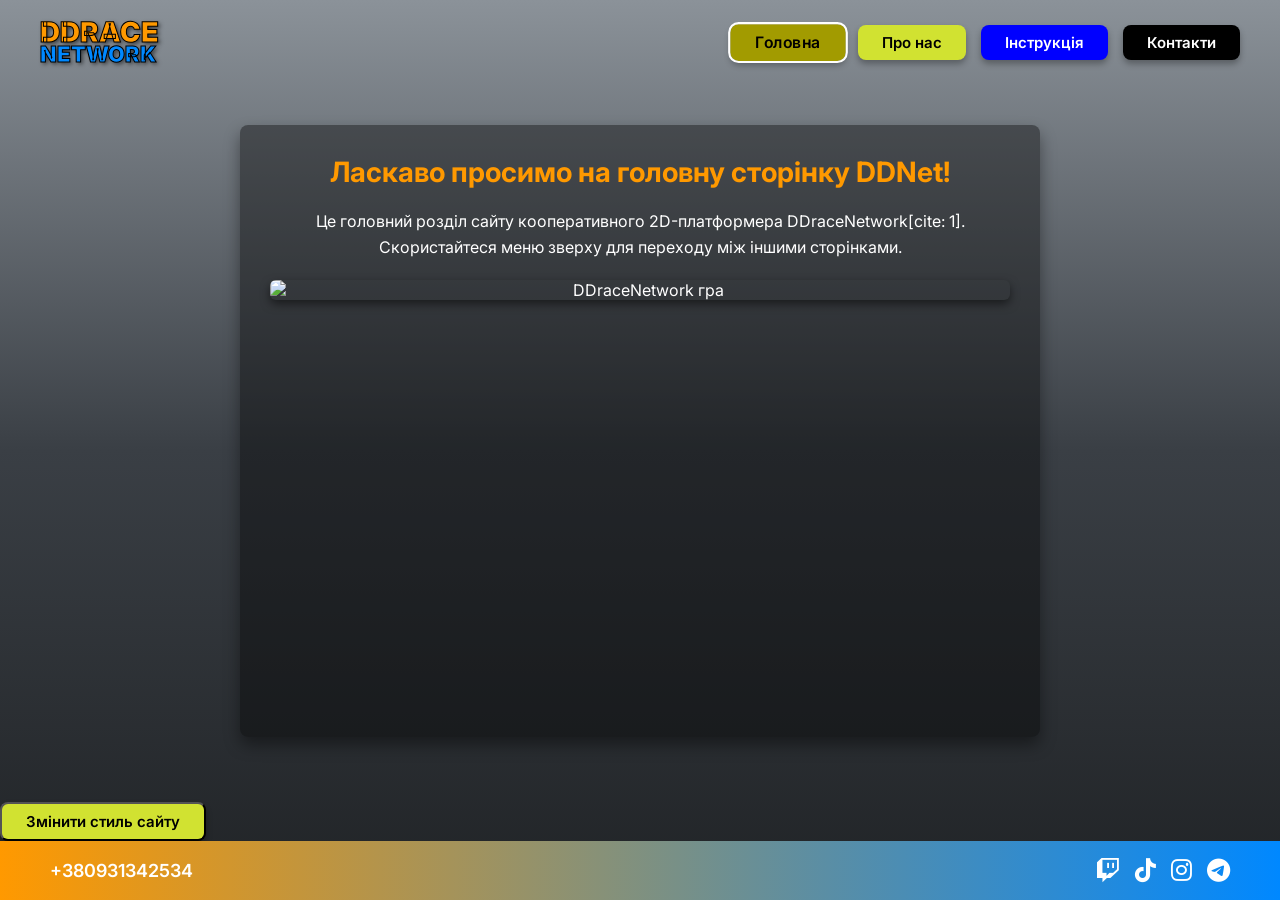
==== index.html @ c27aa931 "Add files via upload" ====
<!DOCTYPE html>
<html lang="uk">
<head>
    <meta charset="UTF-8">
    <meta name="viewport" content="width=device-width, initial-scale=1.0">
    <title>DDraceNetwork - Головна</title>
    <link href="https://fonts.googleapis.com/css2?family=Inter:wght@400;600;700&display=swap" rel="stylesheet">
    <link rel="stylesheet" href="https://cdnjs.cloudflare.com/ajax/libs/font-awesome/6.4.0/css/all.min.css">
    <link rel="stylesheet" href="style.css">
</head>
<body>

    <header class="header">
        <div class="logo">
            <span class="logo-title">DDrace</span>
            <span class="logo-subtitle">Network</span>
        </div>
        <nav class="nav-menu">
            <a href="index.html" class="nav-btn btn-yellow active">Головна</a>
            <a href="about.html" class="nav-btn btn-bright-yellow">Про нас</a>
            <a href="instruction.html" class="nav-btn btn-blue">Інструкція</a>
            <a href="contacts.html" class="nav-btn btn-black">Контакти</a>
        </nav>
    </header>

    <main class="page-content">
        <h1>Ласкаво просимо на головну сторінку DDNet!</h1>
        <p>Це головний розділ сайту кооперативного 2D-платформера DDraceNetwork[cite: 1]. Скористайтеся меню зверху для переходу між іншими сторінками.</p>
        
        <div class="game-image-container">
            <img src="https://encrypted-tbn0.gstatic.com/images?q=tbn:ANd9GcRS7MCZdDy2ESl3SGYu4ybYMhFvuMvKdx33slS5Id8FtfQoo8c8d97TrZg&s=10" alt="DDraceNetwork гра" class="game-img">
        </div>
    </main>
    <div style="margin-top: 25px;">
        <button id="colorBtn" class="nav-btn btn-bright-yellow">Змінити стиль сайту</button>
    </div>
    <footer class="footer">
        <div class="phone">+380931342534</div>
        <div class="social-icons">
            <a href="#" class="social-link"><i class="fa-brands fa-twitch"></i></a>
            <a href="#" class="social-link"><i class="fa-brands fa-tiktok"></i></a>
            <a href="#" class="social-link"><i class="fa-brands fa-instagram"></i></a>
            <a href="#" class="social-link"><i class="fa-brands fa-telegram"></i></a>
        </div>
    </footer>
<script src="script.js"></script>
</body>
</html>
---- style.css ----
* {
    margin: 0;
    padding: 0;
    box-sizing: border-box;
    font-family: 'Inter', sans-serif;
}

/* Налаштування фону та розтягування на весь екран */
html, body {
    height: 100%;
}

body {
    background: linear-gradient(180deg, #8b9299 0%, #3a3f45 50%, #202326 100%);
    display: flex;
    flex-direction: column;
    min-height: 100vh;
    color: #ffffff;
}

/* --- Шапка (Header) --- */
.header {
    display: flex;
    justify-content: space-between;
    align-items: center;
    padding: 20px 40px;
    background: transparent;
}

.logo {
    display: flex;
    flex-direction: column;
    font-weight: 900;
    text-transform: uppercase;
    line-height: 0.9;
    text-shadow: 2px 2px 4px rgba(0, 0, 0, 0.6);
}

.logo-title {
    font-size: 28px;
    color: #ff9900;
    -webkit-text-stroke: 1px #000;
}

.logo-subtitle {
    font-size: 22px;
    color: #0088ff;
    -webkit-text-stroke: 1px #000;
}

/* Навігація */
.nav-menu {
    display: flex;
    gap: 15px;
}

.nav-btn {
    text-decoration: none;
    font-weight: 600;
    font-size: 15px;
    padding: 8px 24px;
    border-radius: 8px;
    color: #000;
    transition: transform 0.2s, opacity 0.2s;
    display: inline-block;
    box-shadow: 0 4px 6px rgba(0,0,0,0.3);
}

.nav-btn:hover {
    transform: translateY(-2px);
    opacity: 0.9;
}

.btn-yellow { background-color: #a29b00; color: #000; }
.btn-bright-yellow { background-color: #d1e231; color: #000; }
.btn-blue { background-color: #0000ff; color: #fff; }
.btn-black { background-color: #000000; color: #fff; }

.nav-btn.active {
    outline: 2px solid #ffffff;
    transform: scale(1.05);
}

/* --- Контент сторінок --- */
main, .page-content, .content-container {
    flex: 1 0 auto;
}

.page-content {
    max-width: 800px;
    width: 90%;
    margin: 40px auto;
    padding: 30px;
    background: rgba(0, 0, 0, 0.4);
    border-radius: 8px;
    box-shadow: 0 8px 16px rgba(0,0,0,0.4);
    text-align: center;
}

.page-content h1 {
    color: #ff9900;
    margin-bottom: 20px;
    font-size: 28px;
}

.page-content p {
    font-size: 16px;
    line-height: 1.6;
    margin-bottom: 15px;
}

/* --- Зображення гри на сторінках --- */
.game-image-container {
    margin-top: 20px;
    width: 100%;
    border-radius: 6px;
    overflow: hidden;
    box-shadow: 0 4px 10px rgba(0,0,0,0.5);
}

.game-img {
    width: 100%;
    height: auto;
    max-height: 300px;
    object-fit: cover;
    display: block;
}

/* --- Форма контактів --- */
.contact-form {
    margin-top: 20px;
    display: flex;
    flex-direction: column;
    gap: 15px;
    text-align: left;
}

.form-group {
    width: 100%;
}

.form-input {
    width: 100%;
    padding: 12px 15px;
    border-radius: 6px;
    border: 1px solid #555;
    background-color: rgba(255, 255, 255, 0.1);
    color: #fff;
    font-size: 15px;
}

.form-input::placeholder {
    color: #ccc;
}

.form-input:focus {
    outline: none;
    border-color: #ff9900;
    background-color: rgba(255, 255, 255, 0.15);
}

.submit-btn {
    background-color: #ff9900;
    color: #000;
    font-weight: 700;
    padding: 12px;
    border: none;
    border-radius: 6px;
    cursor: pointer;
    font-size: 16px;
    transition: background-color 0.2s, transform 0.2s;
}

.submit-btn:hover {
    background-color: #e08500;
    transform: translateY(-2px);
}

/* --- Підвал (Footer) --- */
.footer {
    flex-shrink: 0;
    background: linear-gradient(90deg, #ff9900 0%, #0088ff 100%);
    display: flex;
    justify-content: space-between;
    align-items: center;
    padding: 15px 50px;
    width: 100%;
}

.phone {
    font-size: 18px;
    font-weight: 600;
    color: #ffffff;
}

.social-icons {
    display: flex;
    gap: 15px;
}

.social-link {
    color: #ffffff;
    font-size: 24px;
    text-decoration: none;
    transition: transform 0.2s, color 0.2s;
}

.social-link:hover {
    transform: scale(1.15);
    color: #f0f0f0;
}
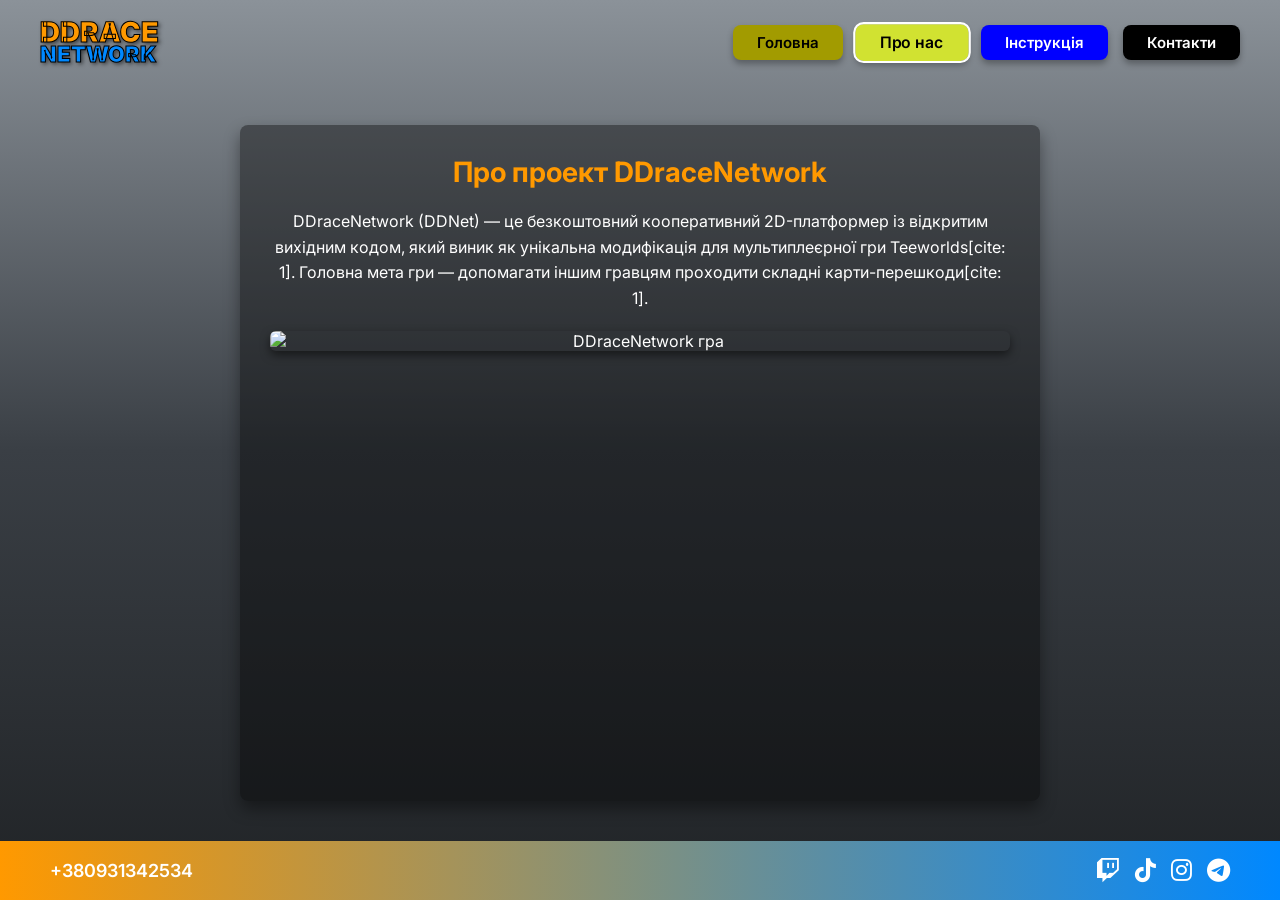
==== commit 862787fc: "Update index.html" ====
--- a/index.html
+++ b/index.html
@@ -3,7 +3,7 @@
 <head>
     <meta charset="UTF-8">
     <meta name="viewport" content="width=device-width, initial-scale=1.0">
-    <title>DDraceNetwork - Головна</title>
+    <title>DDraceNetwork - Про нас</title>
     <link href="https://fonts.googleapis.com/css2?family=Inter:wght@400;600;700&display=swap" rel="stylesheet">
     <link rel="stylesheet" href="https://cdnjs.cloudflare.com/ajax/libs/font-awesome/6.4.0/css/all.min.css">
     <link rel="stylesheet" href="style.css">
@@ -16,24 +16,22 @@
             <span class="logo-subtitle">Network</span>
         </div>
         <nav class="nav-menu">
-            <a href="index.html" class="nav-btn btn-yellow active">Головна</a>
-            <a href="about.html" class="nav-btn btn-bright-yellow">Про нас</a>
+            <a href="index.html" class="nav-btn btn-yellow">Головна</a>
+            <a href="about.html" class="nav-btn btn-bright-yellow active">Про нас</a>
             <a href="instruction.html" class="nav-btn btn-blue">Інструкція</a>
             <a href="contacts.html" class="nav-btn btn-black">Контакти</a>
         </nav>
     </header>
 
     <main class="page-content">
-        <h1>Ласкаво просимо на головну сторінку DDNet!</h1>
-        <p>Це головний розділ сайту кооперативного 2D-платформера DDraceNetwork[cite: 1]. Скористайтеся меню зверху для переходу між іншими сторінками.</p>
+        <h1>Про проект DDraceNetwork</h1>
+        <p>DDraceNetwork (DDNet) — це безкоштовний кооперативний 2D-платформер із відкритим вихідним кодом, який виник як унікальна модифікація для мультиплеєрної гри Teeworlds[cite: 1]. Головна мета гри — допомагати іншим гравцям проходити складні карти-перешкоди[cite: 1].</p>
         
         <div class="game-image-container">
             <img src="https://encrypted-tbn0.gstatic.com/images?q=tbn:ANd9GcRS7MCZdDy2ESl3SGYu4ybYMhFvuMvKdx33slS5Id8FtfQoo8c8d97TrZg&s=10" alt="DDraceNetwork гра" class="game-img">
         </div>
     </main>
-    <div style="margin-top: 25px;">
-        <button id="colorBtn" class="nav-btn btn-bright-yellow">Змінити стиль сайту</button>
-    </div>
+
     <footer class="footer">
         <div class="phone">+380931342534</div>
         <div class="social-icons">
@@ -43,6 +41,6 @@
             <a href="#" class="social-link"><i class="fa-brands fa-telegram"></i></a>
         </div>
     </footer>
-<script src="script.js"></script>
+
 </body>
-</html>+</html>
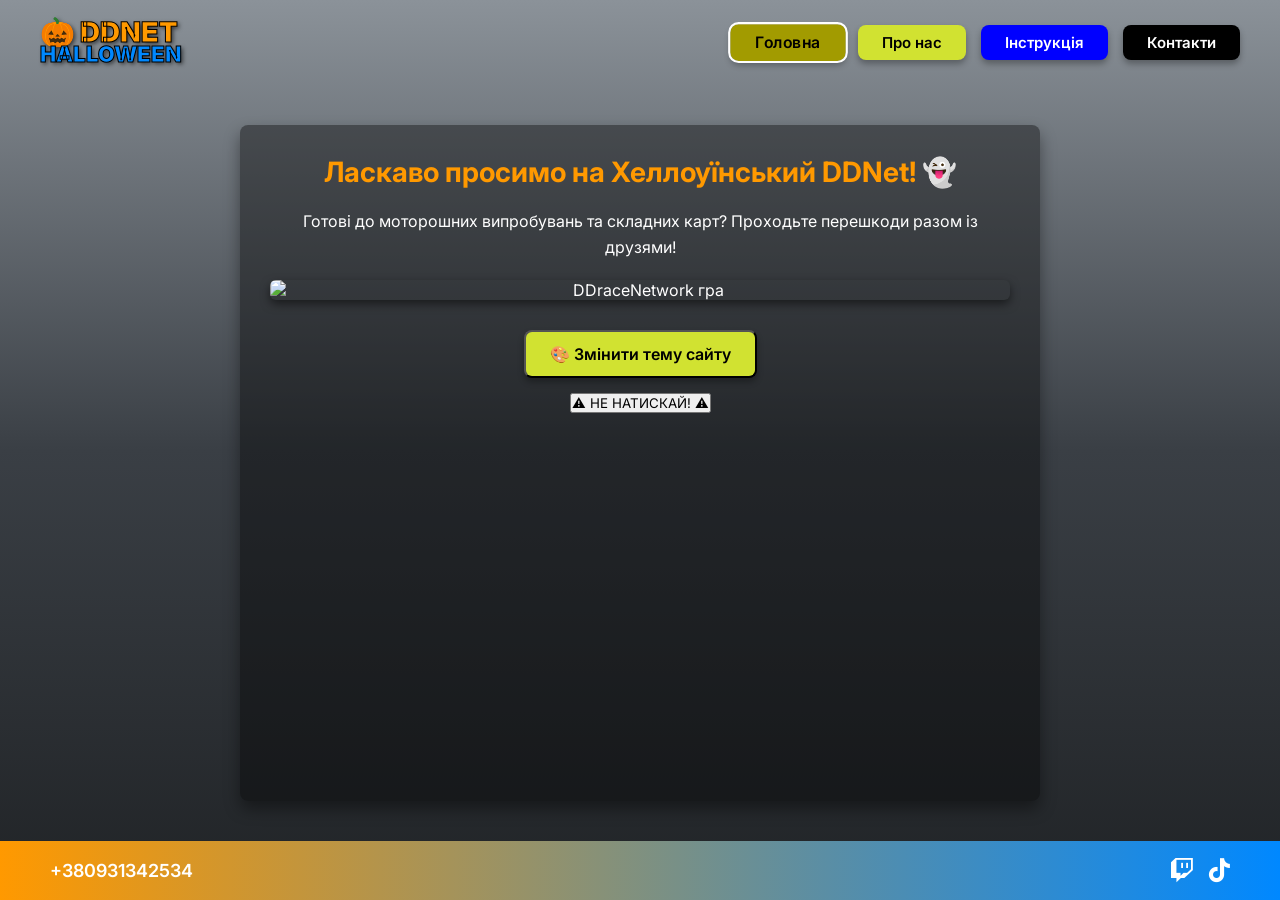
==== commit 5fff1074: "Change index.html to Halloween theme Updated the title and content for Halloween theme, added button" ====
--- a/index.html
+++ b/index.html
@@ -3,8 +3,8 @@
 <head>
     <meta charset="UTF-8">
     <meta name="viewport" content="width=device-width, initial-scale=1.0">
-    <title>DDraceNetwork - Про нас</title>
-    <link href="https://fonts.googleapis.com/css2?family=Inter:wght@400;600;700&display=swap" rel="stylesheet">
+    <title>DDraceNetwork - Хеллоуїн</title>
+    <link href="https://fonts.googleapis.com/css2?family=Inter:wght@400;600;700;800&display=swap" rel="stylesheet">
     <link rel="stylesheet" href="https://cdnjs.cloudflare.com/ajax/libs/font-awesome/6.4.0/css/all.min.css">
     <link rel="stylesheet" href="style.css">
 </head>
@@ -12,23 +12,29 @@
 
     <header class="header">
         <div class="logo">
-            <span class="logo-title">DDrace</span>
-            <span class="logo-subtitle">Network</span>
+            <span class="logo-title">🎃 DDnet</span>
+            <span class="logo-subtitle">Halloween</span>
         </div>
         <nav class="nav-menu">
-            <a href="index.html" class="nav-btn btn-yellow">Головна</a>
-            <a href="about.html" class="nav-btn btn-bright-yellow active">Про нас</a>
+            <a href="index.html" class="nav-btn btn-yellow active">Головна</a>
+            <a href="about.html" class="nav-btn btn-bright-yellow">Про нас</a>
             <a href="instruction.html" class="nav-btn btn-blue">Інструкція</a>
             <a href="contacts.html" class="nav-btn btn-black">Контакти</a>
         </nav>
     </header>
 
     <main class="page-content">
-        <h1>Про проект DDraceNetwork</h1>
-        <p>DDraceNetwork (DDNet) — це безкоштовний кооперативний 2D-платформер із відкритим вихідним кодом, який виник як унікальна модифікація для мультиплеєрної гри Teeworlds[cite: 1]. Головна мета гри — допомагати іншим гравцям проходити складні карти-перешкоди[cite: 1].</p>
+        <h1>Ласкаво просимо на Хеллоуїнський DDNet! 👻</h1>
+        <p>Готові до моторошних випробувань та складних карт? Проходьте перешкоди разом із друзями!</p>
         
         <div class="game-image-container">
             <img src="https://encrypted-tbn0.gstatic.com/images?q=tbn:ANd9GcRS7MCZdDy2ESl3SGYu4ybYMhFvuMvKdx33slS5Id8FtfQoo8c8d97TrZg&s=10" alt="DDraceNetwork гра" class="game-img">
+        </div>
+
+        <!-- Кнопки керування -->
+        <div style="margin-top: 30px; display: flex; flex-direction: column; gap: 15px; align-items: center;">
+            <button id="colorBtn" class="nav-btn btn-bright-yellow" style="font-size: 16px; padding: 12px 24px;">🎨 Змінити тему сайту</button>
+            <button id="dangerBtn" class="scream-trigger-btn">⚠️ НЕ НАТИСКАЙ! ⚠️</button>
         </div>
     </main>
 
@@ -37,10 +43,3 @@
         <div class="social-icons">
             <a href="#" class="social-link"><i class="fa-brands fa-twitch"></i></a>
             <a href="#" class="social-link"><i class="fa-brands fa-tiktok"></i></a>
-            <a href="#" class="social-link"><i class="fa-brands fa-instagram"></i></a>
-            <a href="#" class="social-link"><i class="fa-brands fa-telegram"></i></a>
-        </div>
-    </footer>
-
-</body>
-</html>
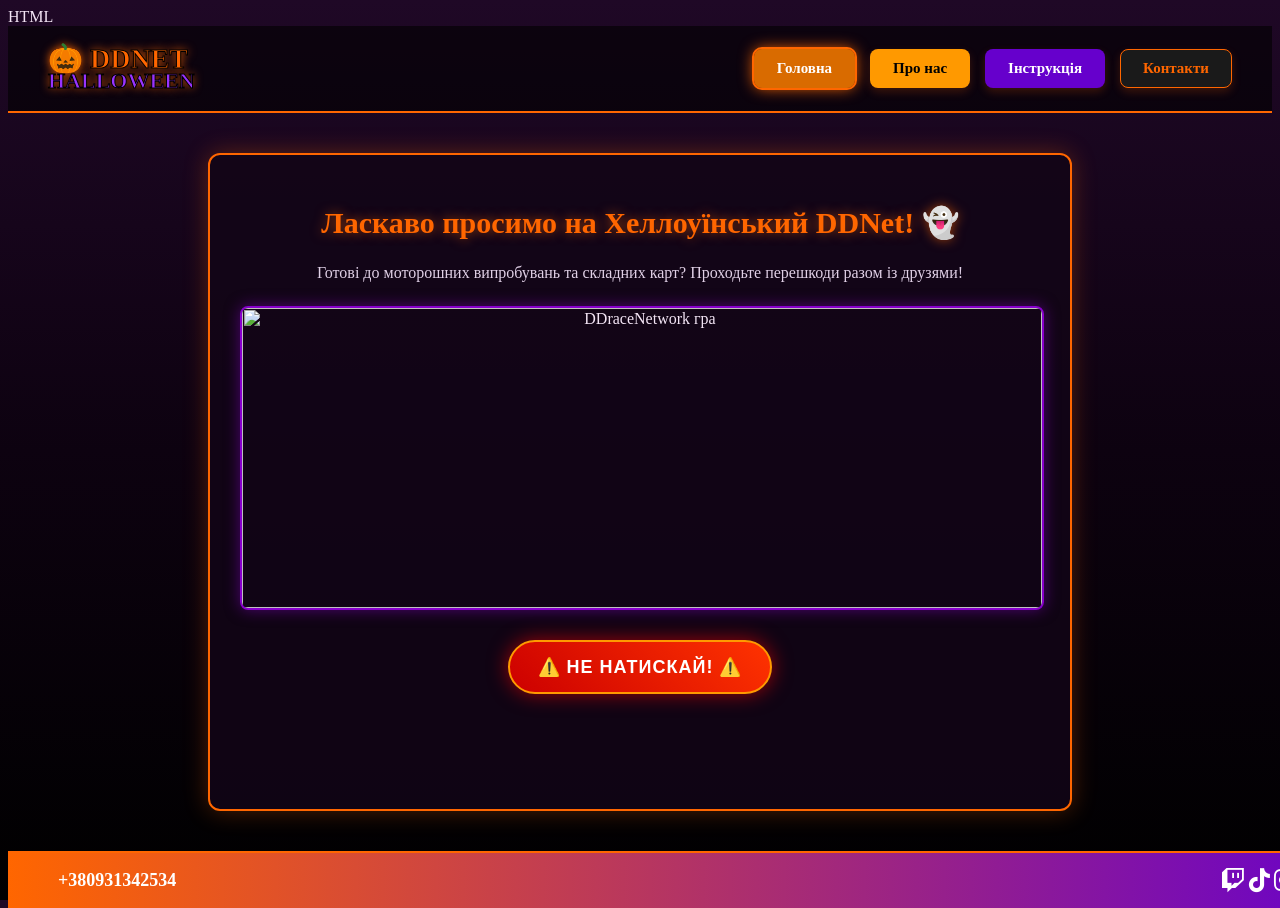
==== commit 24f68441: "Remove theme button and update footer links Removed the theme change button and updated the footer w" ====
--- a/index.html
+++ b/index.html
@@ -1,3 +1,4 @@
+HTML
 <!DOCTYPE html>
 <html lang="uk">
 <head>
@@ -31,9 +32,8 @@
             <img src="https://encrypted-tbn0.gstatic.com/images?q=tbn:ANd9GcRS7MCZdDy2ESl3SGYu4ybYMhFvuMvKdx33slS5Id8FtfQoo8c8d97TrZg&s=10" alt="DDraceNetwork гра" class="game-img">
         </div>
 
-        <!-- Кнопки керування -->
-        <div style="margin-top: 30px; display: flex; flex-direction: column; gap: 15px; align-items: center;">
-            <button id="colorBtn" class="nav-btn btn-bright-yellow" style="font-size: 16px; padding: 12px 24px;">🎨 Змінити тему сайту</button>
+        <!-- Кнопка Не натискай -->
+        <div style="margin-top: 30px;">
             <button id="dangerBtn" class="scream-trigger-btn">⚠️ НЕ НАТИСКАЙ! ⚠️</button>
         </div>
     </main>
@@ -43,3 +43,11 @@
         <div class="social-icons">
             <a href="#" class="social-link"><i class="fa-brands fa-twitch"></i></a>
             <a href="#" class="social-link"><i class="fa-brands fa-tiktok"></i></a>
+            <a href="#" class="social-link"><i class="fa-brands fa-instagram"></i></a>
+            <a href="#" class="social-link"><i class="fa-brands fa-telegram"></i></a>
+        </div>
+    </footer>
+
+    <script src="script.js"></script>
+</body>
+</html>
--- a/style.css
+++ b/style.css
@@ -1,3 +1,4 @@
+CSS
 * {
     margin: 0;
     padding: 0;
@@ -5,26 +6,27 @@
     font-family: 'Inter', sans-serif;
 }
 
-/* Налаштування фону та розтягування на весь екран */
 html, body {
     height: 100%;
 }
 
+/* Хеллоуїнський фон: темний гарбузово-фіолетовий градієнт */
 body {
-    background: linear-gradient(180deg, #8b9299 0%, #3a3f45 50%, #202326 100%);
+    background: linear-gradient(180deg, #1f0826 0%, #0d0210 50%, #000000 100%);
     display: flex;
     flex-direction: column;
     min-height: 100vh;
-    color: #ffffff;
-}
-
-/* --- Шапка (Header) --- */
+    color: #f3e5f5;
+}
+
+/* --- Шапка --- */
 .header {
     display: flex;
     justify-content: space-between;
     align-items: center;
     padding: 20px 40px;
-    background: transparent;
+    background: rgba(0, 0, 0, 0.6);
+    border-bottom: 2px solid #ff6600;
 }
 
 .logo {
@@ -33,18 +35,18 @@
     font-weight: 900;
     text-transform: uppercase;
     line-height: 0.9;
-    text-shadow: 2px 2px 4px rgba(0, 0, 0, 0.6);
+    text-shadow: 0 0 10px #ff6600;
 }
 
 .logo-title {
     font-size: 28px;
-    color: #ff9900;
+    color: #ff6600;
     -webkit-text-stroke: 1px #000;
 }
 
 .logo-subtitle {
     font-size: 22px;
-    color: #0088ff;
+    color: #9933ff;
     -webkit-text-stroke: 1px #000;
 }
 
@@ -56,33 +58,34 @@
 
 .nav-btn {
     text-decoration: none;
-    font-weight: 600;
+    font-weight: 700;
     font-size: 15px;
-    padding: 8px 24px;
+    padding: 10px 22px;
     border-radius: 8px;
-    color: #000;
-    transition: transform 0.2s, opacity 0.2s;
+    color: #fff;
+    transition: all 0.3s ease;
     display: inline-block;
-    box-shadow: 0 4px 6px rgba(0,0,0,0.3);
+    box-shadow: 0 4px 10px rgba(255, 102, 0, 0.2);
+    border: 1px solid transparent;
 }
 
 .nav-btn:hover {
-    transform: translateY(-2px);
-    opacity: 0.9;
-}
-
-.btn-yellow { background-color: #a29b00; color: #000; }
-.btn-bright-yellow { background-color: #d1e231; color: #000; }
-.btn-blue { background-color: #0000ff; color: #fff; }
-.btn-black { background-color: #000000; color: #fff; }
+    transform: translateY(-3px) scale(1.03);
+    box-shadow: 0 0 15px #ff6600;
+}
+
+.btn-yellow { background-color: #d96b00; color: #fff; }
+.btn-bright-yellow { background-color: #ff9900; color: #000; }
+.btn-blue { background-color: #6600cc; color: #fff; }
+.btn-black { background-color: #1a1a1a; color: #ff6600; border-color: #ff6600; }
 
 .nav-btn.active {
-    outline: 2px solid #ffffff;
-    transform: scale(1.05);
-}
-
-/* --- Контент сторінок --- */
-main, .page-content, .content-container {
+    outline: 2px solid #ff6600;
+    box-shadow: 0 0 15px #ff6600;
+}
+
+/* --- Основна картка контенту --- */
+main, .page-content {
     flex: 1 0 auto;
 }
 
@@ -91,31 +94,35 @@
     width: 90%;
     margin: 40px auto;
     padding: 30px;
-    background: rgba(0, 0, 0, 0.4);
-    border-radius: 8px;
-    box-shadow: 0 8px 16px rgba(0,0,0,0.4);
+    background: rgba(18, 5, 23, 0.85);
+    border-radius: 12px;
+    border: 2px solid #ff6600;
+    box-shadow: 0 0 25px rgba(255, 102, 0, 0.3);
     text-align: center;
 }
 
 .page-content h1 {
-    color: #ff9900;
+    color: #ff6600;
     margin-bottom: 20px;
-    font-size: 28px;
+    font-size: 30px;
+    text-shadow: 0 0 12px rgba(255, 102, 0, 0.6);
 }
 
 .page-content p {
     font-size: 16px;
     line-height: 1.6;
     margin-bottom: 15px;
-}
-
-/* --- Зображення гри на сторінках --- */
+    color: #e0d0e6;
+}
+
+/* --- Зображення --- */
 .game-image-container {
     margin-top: 20px;
     width: 100%;
-    border-radius: 6px;
+    border-radius: 8px;
     overflow: hidden;
-    box-shadow: 0 4px 10px rgba(0,0,0,0.5);
+    border: 2px solid #8800cc;
+    box-shadow: 0 0 15px rgba(136, 0, 204, 0.5);
 }
 
 .game-img {
@@ -126,6 +133,86 @@
     display: block;
 }
 
+/* --- Кнопка "НЕ НАТИСКАЙ" --- */
+.scream-trigger-btn {
+    background: linear-gradient(45deg, #cc0000, #ff3300);
+    color: #ffffff;
+    font-weight: 800;
+    font-size: 18px;
+    padding: 14px 28px;
+    border: 2px solid #ff9900;
+    border-radius: 30px;
+    cursor: pointer;
+    text-transform: uppercase;
+    letter-spacing: 1px;
+    box-shadow: 0 0 20px rgba(255, 0, 0, 0.6);
+    animation: pulseWarning 1.5s infinite alternate;
+    transition: transform 0.2s;
+}
+
+.scream-trigger-btn:hover {
+    transform: scale(1.1) rotate(-2deg);
+    background: linear-gradient(45deg, #ff0000, #ff6600);
+}
+
+@keyframes pulseWarning {
+    0% { box-shadow: 0 0 10px #ff0000; }
+    100% { box-shadow: 0 0 25px #ff6600, 0 0 35px #ff0000; }
+}
+
+/* --- Модальне вікно Скрімера --- */
+.screamer-overlay {
+    position: fixed;
+    top: 0;
+    left: 0;
+    width: 100vw;
+    height: 100vh;
+    background-color: #000000;
+    display: flex;
+    flex-direction: column;
+    justify-content: center;
+    align-items: center;
+    z-index: 9999;
+    animation: flashScream 0.1s infinite alternate;
+}
+
+.hidden {
+    display: none !important;
+}
+
+.screamer-content {
+    text-align: center;
+}
+
+.screamer-img {
+    max-width: 90vw;
+    max-height: 70vh;
+    border: 5px solid #ff0000;
+    box-shadow: 0 0 50px #ff0000;
+    animation: shake 0.08s infinite alternate;
+}
+
+.screamer-text {
+    color: #ff0000;
+    font-size: 64px;
+    font-weight: 900;
+    margin-top: 20px;
+    text-transform: uppercase;
+    text-shadow: 0 0 20px #ff0000, 0 0 40px #ffffff;
+    animation: shake 0.05s infinite alternate;
+}
+
+@keyframes shake {
+    0% { transform: translate(3px, 3px) rotate(0deg); }
+    50% { transform: translate(-3px, -3px) rotate(2deg); }
+    100% { transform: translate(5px, -2px) rotate(-2deg); }
+}
+
+@keyframes flashScream {
+    0% { background-color: #000; }
+    100% { background-color: #330000; }
+}
+
 /* --- Форма контактів --- */
 .contact-form {
     margin-top: 20px;
@@ -135,67 +222,49 @@
     text-align: left;
 }
 
-.form-group {
-    width: 100%;
-}
-
 .form-input {
     width: 100%;
     padding: 12px 15px;
     border-radius: 6px;
-    border: 1px solid #555;
-    background-color: rgba(255, 255, 255, 0.1);
+    border: 1px solid #8800cc;
+    background-color: rgba(0, 0, 0, 0.6);
     color: #fff;
     font-size: 15px;
 }
 
-.form-input::placeholder {
-    color: #ccc;
-}
-
 .form-input:focus {
     outline: none;
-    border-color: #ff9900;
-    background-color: rgba(255, 255, 255, 0.15);
+    border-color: #ff6600;
+    box-shadow: 0 0 10px #ff6600;
 }
 
 .submit-btn {
-    background-color: #ff9900;
+    background-color: #ff6600;
     color: #000;
-    font-weight: 700;
+    font-weight: 800;
     padding: 12px;
     border: none;
     border-radius: 6px;
     cursor: pointer;
     font-size: 16px;
-    transition: background-color 0.2s, transform 0.2s;
-}
-
-.submit-btn:hover {
-    background-color: #e08500;
-    transform: translateY(-2px);
-}
-
-/* --- Підвал (Footer) --- */
+}
+
+/* --- Підвал --- */
 .footer {
     flex-shrink: 0;
-    background: linear-gradient(90deg, #ff9900 0%, #0088ff 100%);
+    background: linear-gradient(90deg, #ff6600 0%, #6600cc 100%);
     display: flex;
     justify-content: space-between;
     align-items: center;
     padding: 15px 50px;
     width: 100%;
+    border-top: 2px solid #ff6600;
 }
 
 .phone {
     font-size: 18px;
-    font-weight: 600;
+    font-weight: 700;
     color: #ffffff;
-}
-
-.social-icons {
-    display: flex;
-    gap: 15px;
 }
 
 .social-link {
@@ -206,6 +275,6 @@
 }
 
 .social-link:hover {
-    transform: scale(1.15);
-    color: #f0f0f0;
-}+    transform: scale(1.2);
+    color: #ff9900;
+}
